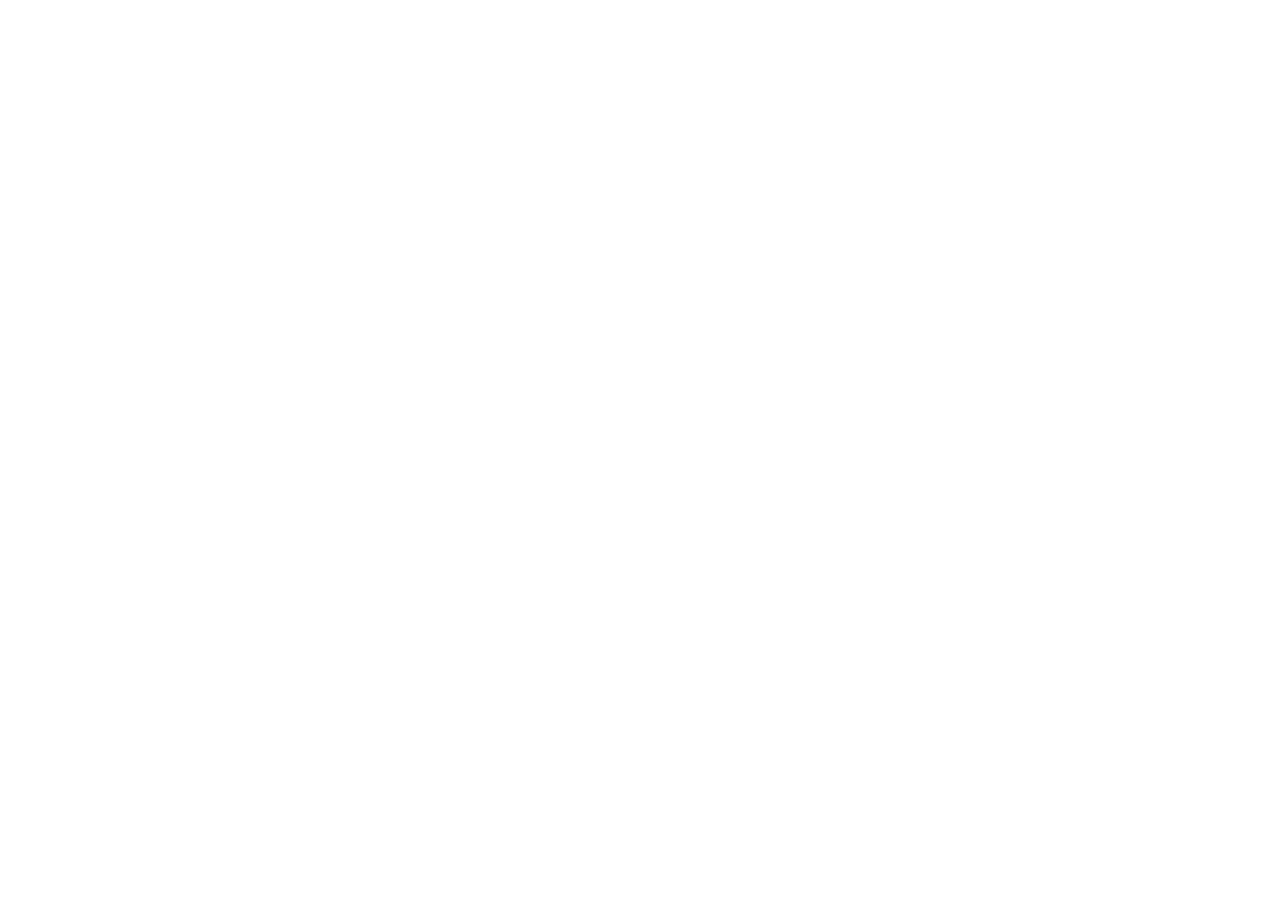
==== index.html @ 7c5e56f8 "Create index.html" ====
<!DOCTYPE html>
<html lang="pt-br">
<head>
    <meta charset="UTF-8">
    <meta http-equiv="X-UA-Compatible" content="IE=edge">
    <meta name="viewport" content="width=device-width, initial-scale=1.0">
    <link rel="shortcut icon" href="favicon.ico" type="image/x-icon">
    <title>Projeto Redes Sociais</title>
</head>
<body>
    
</body>
</html>
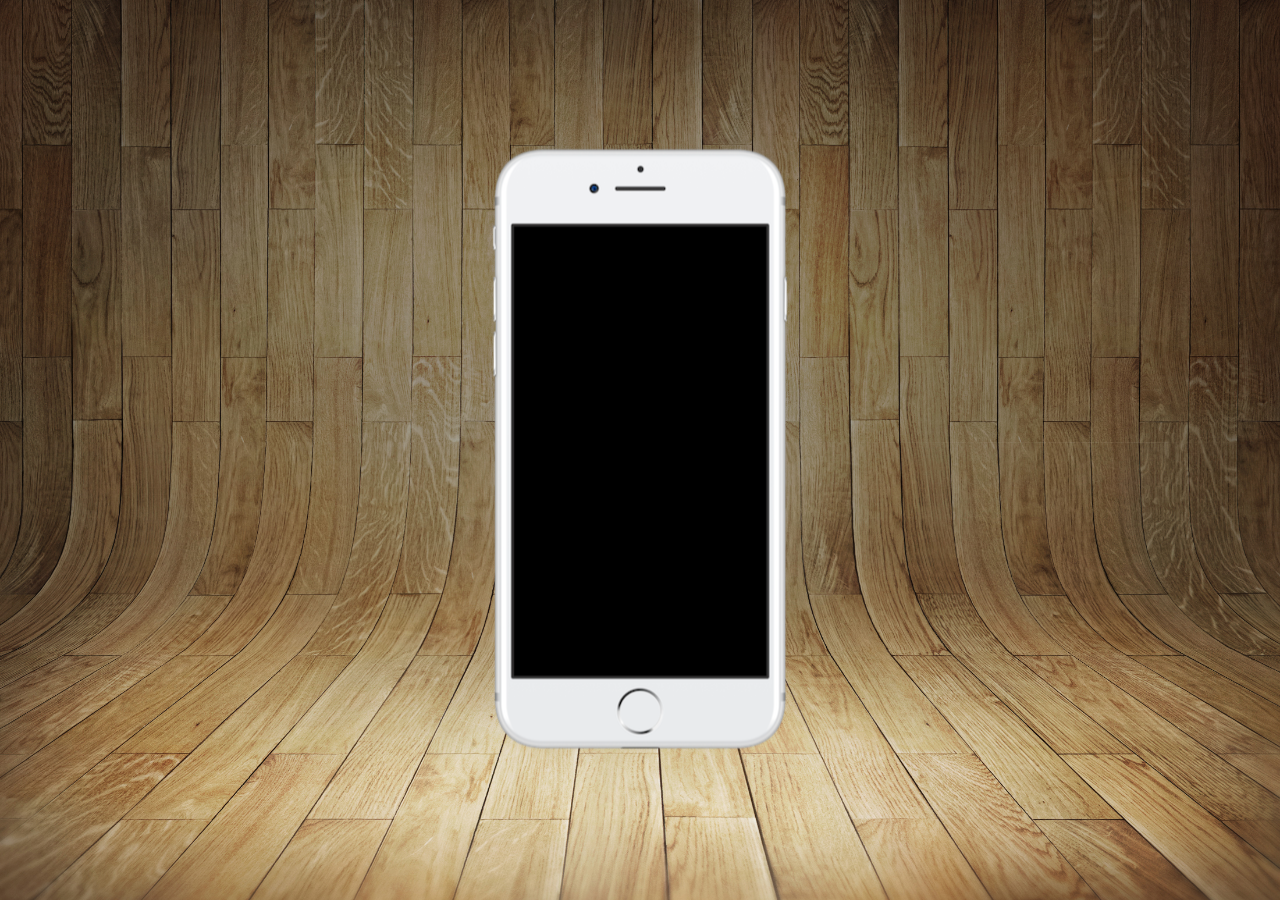
==== commit 27641896: "add" ====
--- a/index.html
+++ b/index.html
@@ -5,9 +5,19 @@
     <meta http-equiv="X-UA-Compatible" content="IE=edge">
     <meta name="viewport" content="width=device-width, initial-scale=1.0">
     <link rel="shortcut icon" href="favicon.ico" type="image/x-icon">
+    <link rel="stylesheet" href="estilos/style.css">
     <title>Projeto Redes Sociais</title>
 </head>
 <body>
+    <main>
+        <section id="telefone">
+
+        </section>
+
+        <section id="redes-sociais">
+
+        </section>
+    </main>
     
 </body>
 </html>--- a/estilos/style.css
+++ b/estilos/style.css
@@ -0,0 +1,35 @@
+@charset "UTF-8";
+
+*{
+    margin: 0px;
+    padding: 0px;
+    font-family: Arial, Helvetica, sans-serif;
+}
+
+html, body{
+    height: 100vh;
+    width: 100vw;
+    background-color: black;
+}
+
+body{
+    background: url('../imagens/fundo-madeira.jpg') no-repeat top center;
+    background-size: cover;
+    background-attachment: fixed;
+}
+main{
+    height: 100vh;
+    position: relative;
+   
+}
+
+section#telefone{
+    position: absolute;
+    top: 50%;
+    left: 50%;  
+    transform: translate(-50%, -50%);
+
+    height: 605px;
+    width: 300px;
+    background: url('../imagens/frame1-iphone.png') no-repeat;
+}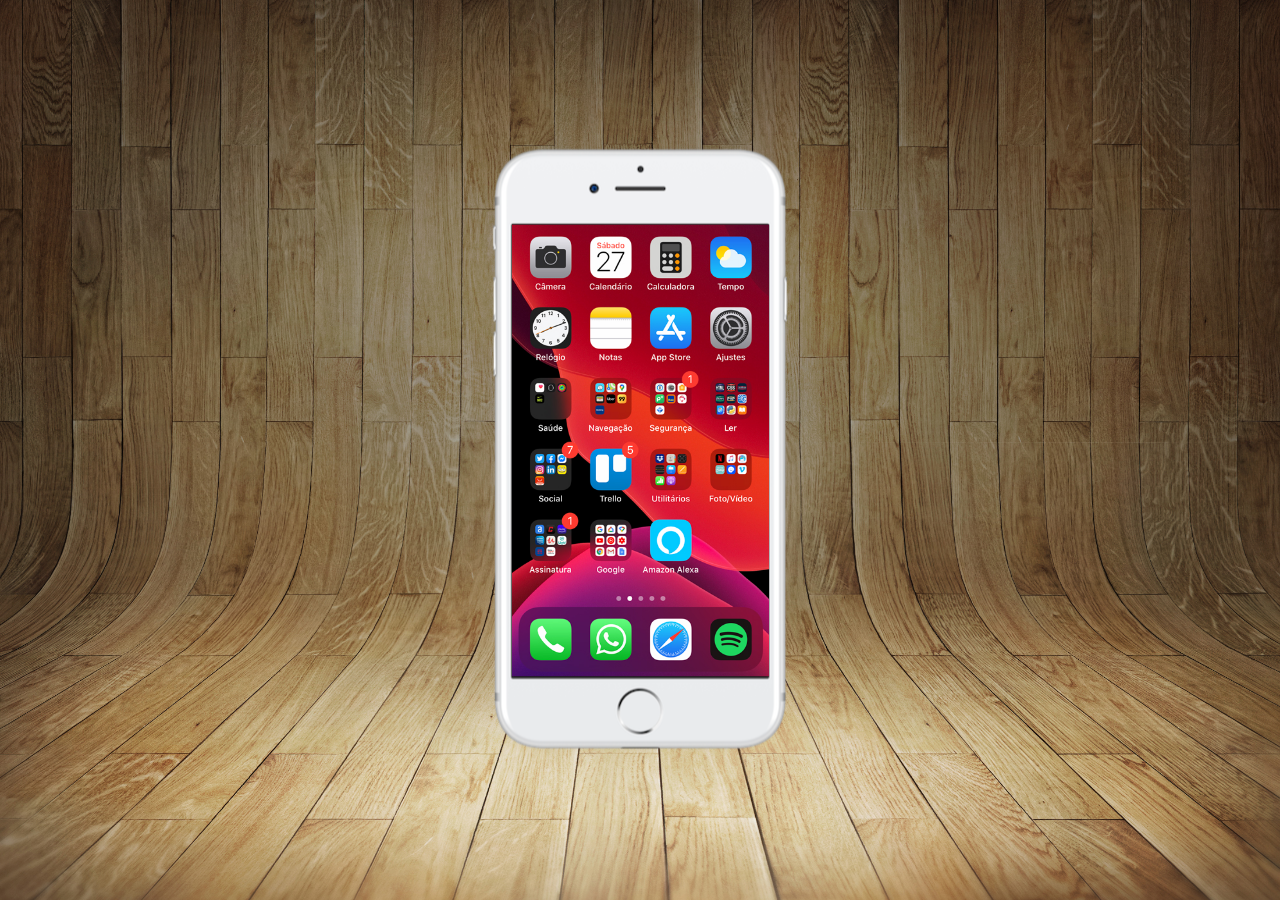
==== commit 43adb86c: "criei a tela home" ====
--- a/index.html
+++ b/index.html
@@ -11,6 +11,8 @@
 <body>
     <main>
         <section id="telefone">
+            <iframe src="home.html" name="tela" id="tela" 
+            frameborder="0"></iframe>
 
         </section>
 
--- a/estilos/style.css
+++ b/estilos/style.css
@@ -32,4 +32,12 @@
     height: 605px;
     width: 300px;
     background: url('../imagens/frame1-iphone.png') no-repeat;
+}
+iframe#tela{
+    position: relative;
+    top: 77px;
+    left: 22px;
+    width: 257px;
+    height: 452px;
+
 }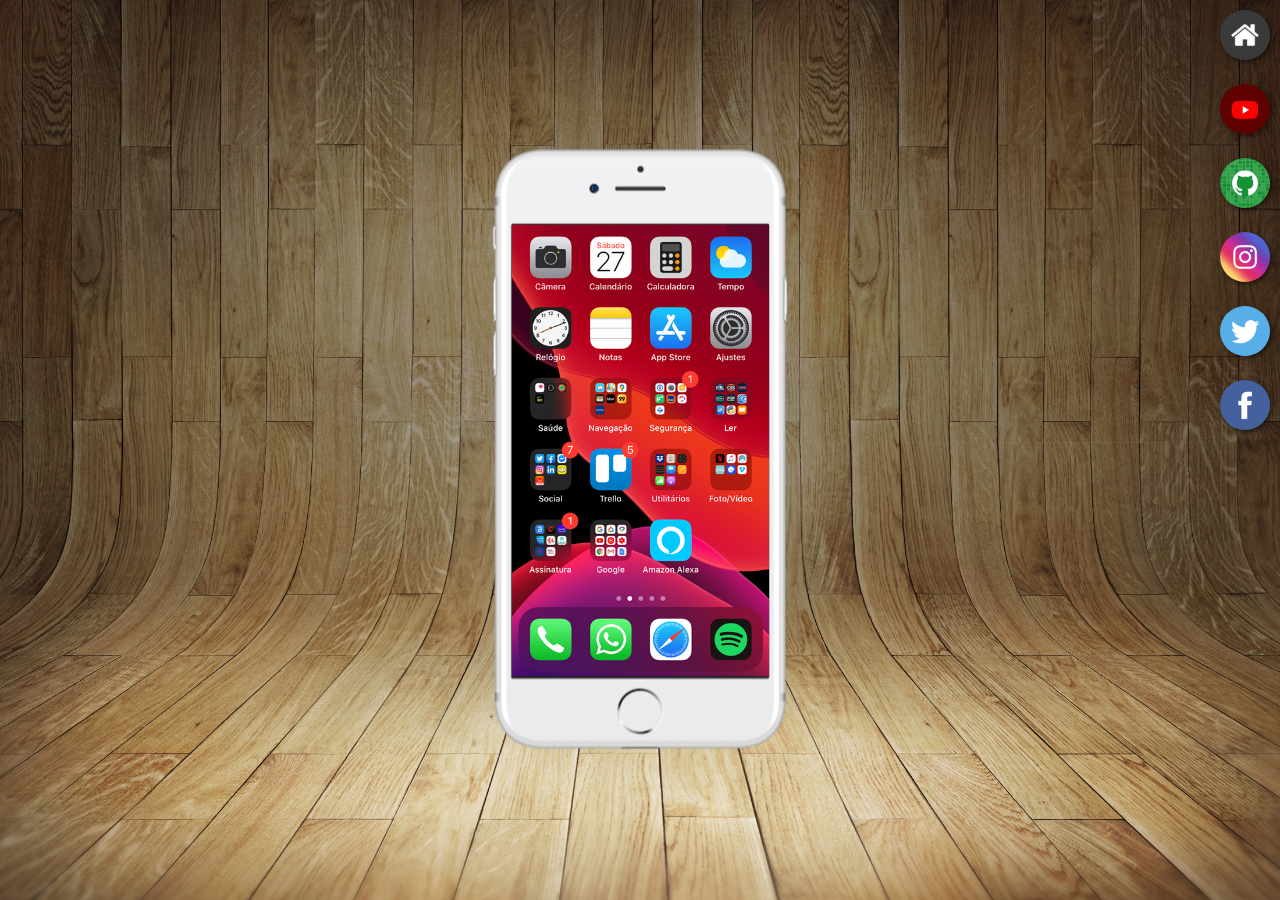
==== commit 9f6c8cdf: "Criamos os Botoes do Site" ====
--- a/index.html
+++ b/index.html
@@ -12,11 +12,23 @@
     <main>
         <section id="telefone">
             <iframe src="home.html" name="tela" id="tela" 
-            frameborder="0"></iframe>
+            frameborder="0">Seu navegador Não é compativel com isso.</iframe>
 
         </section>
 
         <section id="redes-sociais">
+
+            <a href="#" target="tela"><img src="imagens/logo-home.jpg" alt="home"></a><br>
+
+            <a href="#" target="tela"><img src="imagens/logo-youtube.jpg" alt="youtube"></a><br>
+
+            <a href="#" target="tela"><img src="imagens/logo-github.jpg" alt="github"></a><br>
+
+            <a href="#" target="tela"><img src="imagens/logo-instagram.jpg" alt="instagram"></a><br>
+
+            <a href="#" target="tela"><img src="imagens/logo-twitter.jpg" alt="twitter"></a><br>
+
+            <a href="#" target="tela"><img src="imagens/logo-facebook.jpg" alt="facebook"></a>
 
         </section>
     </main>
--- a/estilos/style.css
+++ b/estilos/style.css
@@ -40,4 +40,26 @@
     width: 257px;
     height: 452px;
 
+}
+
+section#redes-sociais{
+    text-align: right;
+}
+
+section#redes-sociais img{
+    width: 50px;
+    margin: 10px;
+    border-radius: 50%;
+    box-shadow: 2px 2px 5px rgba(0, 0, 0, 0.541);
+    box-sizing: border-box;
+
+}
+
+section#redes-sociais img:hover{
+    border: 2px solid rgba(255, 255, 255, 0.678);
+    box-shadow: 5px 5px 10px rgba(0, 0, 0, 0.600);
+    transform: translate(-3px, -3px);
+    transition: transform .3s, border .2s;
+
+
 }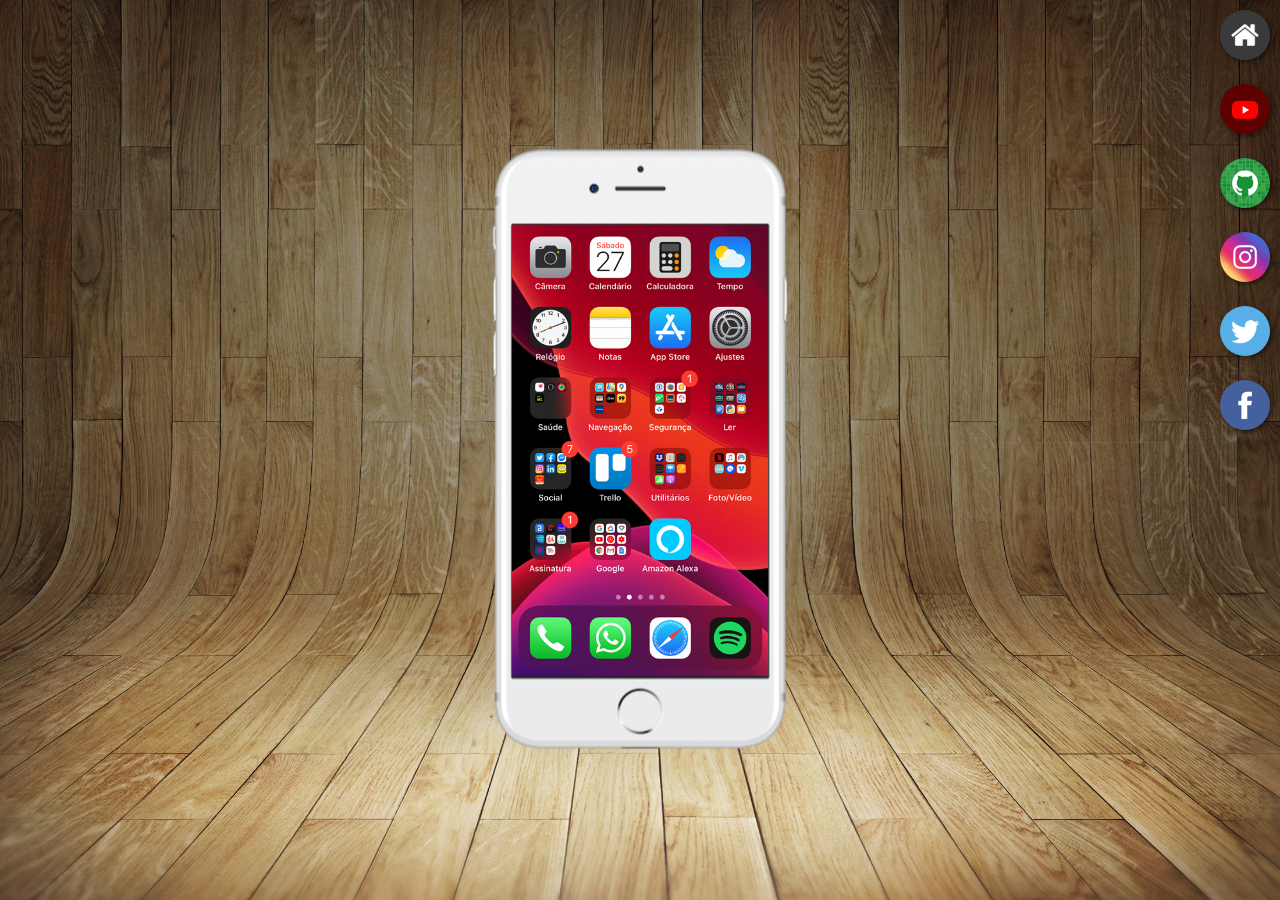
==== commit 6665b01c: "Finalização do Projeto" ====
--- a/index.html
+++ b/index.html
@@ -18,17 +18,17 @@
 
         <section id="redes-sociais">
 
-            <a href="#" target="tela"><img src="imagens/logo-home.jpg" alt="home"></a><br>
+            <a href="home.html" target="tela"><img src="imagens/logo-home.jpg" alt="home"></a><br>
 
-            <a href="#" target="tela"><img src="imagens/logo-youtube.jpg" alt="youtube"></a><br>
+            <a href="youtube.html" target="tela"><img src="imagens/logo-youtube.jpg" alt="youtube"></a><br>
 
-            <a href="#" target="tela"><img src="imagens/logo-github.jpg" alt="github"></a><br>
+            <a href="github.html" target="tela"><img src="imagens/logo-github.jpg" alt="github"></a><br>
 
-            <a href="#" target="tela"><img src="imagens/logo-instagram.jpg" alt="instagram"></a><br>
+            <a href="instagram.html" target="tela"><img src="imagens/logo-instagram.jpg" alt="instagram"></a><br>
 
-            <a href="#" target="tela"><img src="imagens/logo-twitter.jpg" alt="twitter"></a><br>
+            <a href="twitter.html" target="tela"><img src="imagens/logo-twitter.jpg" alt="twitter"></a><br>
 
-            <a href="#" target="tela"><img src="imagens/logo-facebook.jpg" alt="facebook"></a>
+            <a href="facebook.html" target="tela"><img src="imagens/logo-facebook.jpg" alt="facebook"></a>
 
         </section>
     </main>
--- a/estilos/style.css
+++ b/estilos/style.css
@@ -37,7 +37,7 @@
     position: relative;
     top: 77px;
     left: 22px;
-    width: 257px;
+    width: 256px;
     height: 452px;
 
 }
